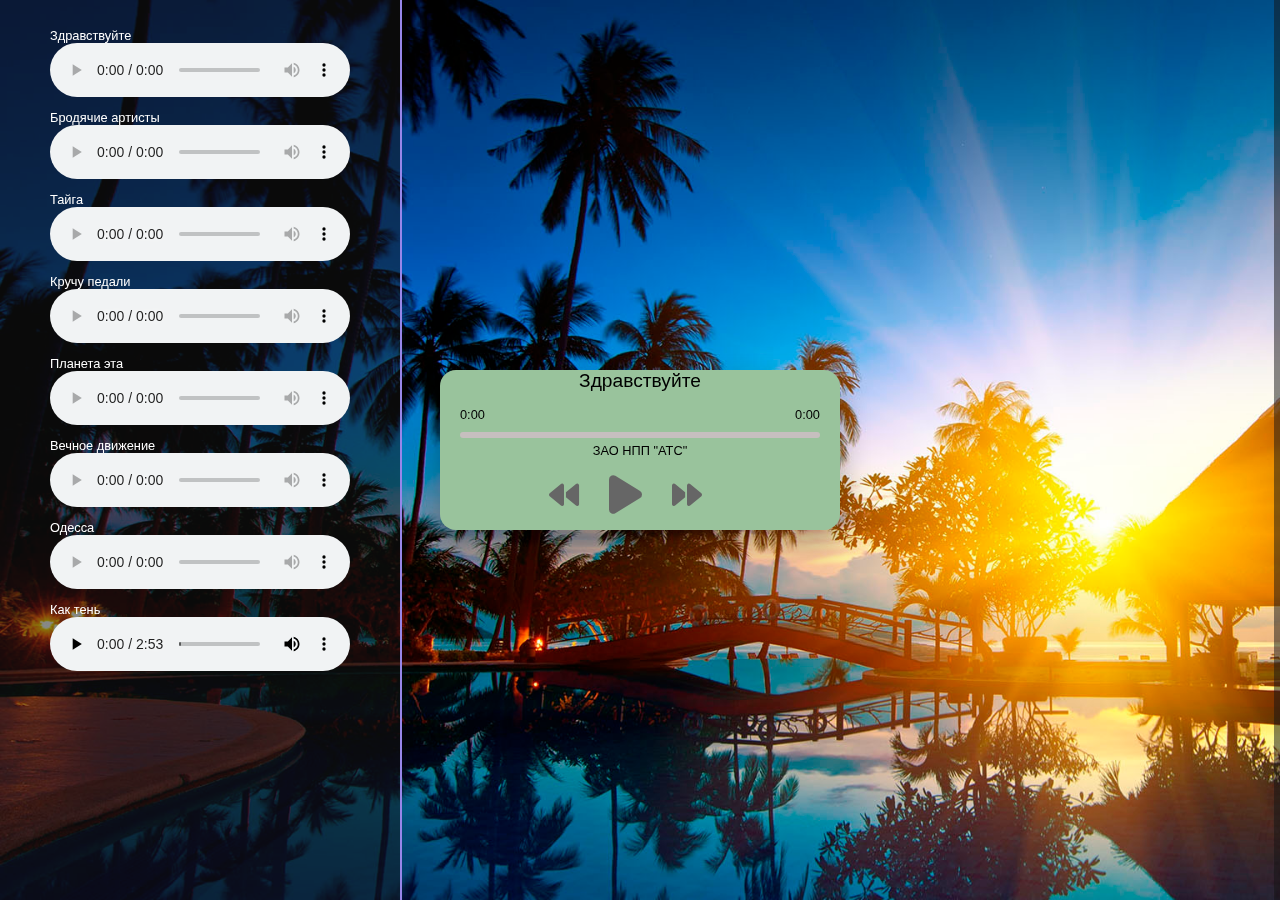
==== index.html @ 8a51f6d7 "music4 commit" ====
<!-- <?php
$counter = isset($_COOKIE['counter']) ? $_COOKIE['counter'] : 0;
$counter++;
setcookie("counter",$counter);

$rand = isset($_COOKIE['ktopolz']) ? $_COOKIE['ktopolz'] : mt_rand(); 
if (!isset($_COOKIE["ktopolz"])) setcookie("ktopolz", $rand);  
$rand = "us_" . $rand;  

$time = microtime(true);
$localIP = getHostByName(getHostName());     
$date = date ("d-m-Y H:i:s");    
$data1 = $date . " - " . $rand . " n " . $counter . " - " . $localIP . "\r\n";
$handler = fopen('vrema.txt', "a");
fwrite($handler, $data1);
fclose($handler);   

?> -->

<!DOCTYPE html>
<html lang="en">
  <head>
    <meta charset="UTF-8" />
    <meta name="viewport" content="width=device-width, initial-scale=1.0" />
    <!-- <link rel="stylesheet" href="particles.css">
    <link rel="stylesheet" href="all.min.css" /> -->
    <link rel="stylesheet" href="playmus.css" />
    <link rel="stylesheet" href="viezdmnu.css" />    
    <link rel="stylesheet" href="viezdmnur.css" />    
    <link rel="stylesheet" href="https://cdnjs.cloudflare.com/ajax/libs/font-awesome/6.6.0/css/all.min.css">
    <title>Аудиоплейер 4</title>
    <link rel="icon" type="Images/x-icon" href="atsicon.ico"/>
  </head>
  <body>

<div class="menu">
  <div class="list_menu">
    <ul>
<li><span id=mus401><p>Здравствуйте</p>    
    <audio controls>
        <source src="music/zdravstvuyte.mp3" type="audio/mpeg">Прослушаем музыку 1
    </audio>
</span></li>

<li><span id=mus402><p>Бродячие артисты</p>    
  <audio controls>
      <source src="music/artisti.mp3" type="audio/mpeg">Прослушаем музыку 1
  </audio>
</span></li>

<li><span id=mus412><p>Тайга</p>    
  <audio controls>
      <source src="music/tayga.mp3" type="audio/mpeg">Прослушаем музыку 1
  </audio>
</span></li>

<li><span id=mus406><p>Кручу педали</p>    
  <audio controls>
      <source src="music/krpedali.mp3" type="audio/mpeg">Прослушаем музыку 1
  </audio>
</span></li>

<li><span id=mus407><p>Планета эта</p>    
  <audio controls>
      <source src="music/planeta.mp3" type="audio/mpeg">Прослушаем музыку 1
  </audio>
</span></li>

<li><span id=mus408><p>Вечное движение</p>    
  <audio controls>
      <source src="music/dvizenie.mp3" type="audio/mpeg">Прослушаем музыку 1
  </audio>
</span></li>

<li><span id=mus410><p>Одесса</p>    
  <audio controls>
      <source src="music/sgorodom.mp3" type="audio/mpeg">Прослушаем музыку 1
  </audio>  
</span></li>

<li><span id=mus413><p>Как тень</p>
  <audio controls>
      <source src="music/kakten.mp3" type="audio/mpeg">Прослушаем музыку 1
  </audio>
</span></li>

</ul>
</div>
</div>

<div class="menur">
  <div class="list_menur">
    <ul>

<li><span id=mus411><p>Снимается кино</p>    
  <audio controls>
      <source src="music/snkino.mp3" type="audio/mpeg">Прослушаем музыку 1
    </audio>
</span></li>

<li><span id=mus409><p>Волшебники</p>    
  <audio controls>
      <source src="music/volshebniki.mp3" type="audio/mpeg">Прослушаем музыку 1
  </audio>
</span></li>
  
<li><span id=mus414><p>Малиновка</p>    
  <audio controls>
      <source src="music/malinovka.mp3" type="audio/mpeg">Прослушаем музыку 1
  </audio>
</span></li>

<li><span id=mus404><p>Под музыку Вивальди</p>    
  <audio controls>
      <source src="music/vivaldi.mp3" type="audio/mpeg">Прослушаем музыку 1
  </audio>
</span></li>

<li><span id=mus403><p>Весеннее танго</p>    
  <audio controls>
      <source src="music/vestango.mp3" type="audio/mpeg">Прослушаем музыку 1
  </audio>
</span></li>

<li><span id=mus405><p>На далёкой Амазонке</p>    
  <audio controls>
      <source src="music/amazonka.mp3" type="audio/mpeg">Прослушаем музыку 1
  </audio>
</span></li>

<li><span id=mus415><p>Грузинская песня</p>    
  <audio controls>
      <source src="music/gruzinp.mp3" type="audio/mpeg">Прослушаем музыку 1
  </audio>
</span></li>

<li><span id=mus416><p>Вечная весна</p>    
  <audio controls>
      <source src="music/vechvesna.mp3" type="audio/mpeg">Прослушаем музыку 1
  </audio>
</span></li>

</ul>
  </div>
     </div>

<div id="zaonpp">ЗАО НПП "АТС"</div>     

    <div class="container">
      <!--============Player Content -->
      <h2 id="music_title">Capital Letters</h2>
      <!--==============Player Progress & Timmer -->
      <div class="player_progress" id="player_progress">
        <div class="progress" id="progress">
          <div class="music_duration">
            <span id="current_time">0:00</span>
            <span id="duration">0:00</span>
          </div>
        </div>
      </div>
      <!--==============Player Controllers -->
      <div class="player_controls">
        <i class="fa-solid fa-backward" title="Предыдущий" id="prev"></i>
        <i class="fa-solid fa-play play-button" title="Запуск" id="play"></i>
        <i class="fa-solid fa-forward" title="Следующий" id="next"></i>
      </div>
    </div>

    <script defer src="playmus.js"></script>
  <!-- <div id="particles-js"></div>
	<script src="../particles.min.js"></script>
  <script src="../app.js"></script>    
  <script src="podskaz.js"></script> -->

</body>
</html>
---- playmus.css ----
* {  padding: 0;  margin: 0;
  box-sizing: border-box;
}
body { 
  background-image: url(fon.jpg);
  background-position: center;
  background-repeat: repeat;
  background-size: cover;
  min-height: 100vh;
  overflow: hidden;
  background-attachment: fixed;

  display: flex;
  align-items: center;
  justify-content: center;
  min-height: 100vh;
  font-family: "poppins", sans-serif;
  font-size: 0.8rem;
  overflow: hidden;
}
.background {
  position: fixed;
  width: 100%;
  height: 100%;
  z-index: -1;
}
.container { position: absolute;
  background-color: #99c39c;
  width: 400px;
  height: 160px;
  border-radius: 1rem;
  box-shadow: 0 15px 30px rgba(0, 0, 0, 0.3);
}
h2 {
  font-size: 1.2rem;
  text-align: center;
  font-weight: 500;
}
.player_progress {
  background-color: #c6bfbf;
  border-radius: 5px;
  height: 6px;
  width: 90%;
  margin: 40px 20px 35px;
  position: relative;
  cursor: pointer;
}
.progress {
  background-color: #212121;
  border-radius: 5px;
  height: 100%;
  width: 0%;
  transition: all 0.2s linear;
}
.music_duration {
  width: 100%;
  display: flex;
  justify-content: space-between;
  position: absolute;
  top: -25px;
}
.player_controls {
  display: flex;
  justify-content: center;
  align-items: center;
}
.fa-solid {
  font-size: 30px;
  color: #666;
  cursor: pointer;
  margin-right: 30px;
  user-select: none;
  transition: all 0.3s ease-in;
}
.fa-solid:hover {
  filter: brightness(40%);
}
.play-button {
  font-size: 44px;
}

#zaonpp{position: absolute; z-index: 3;}

p{color: #fff;}
---- viezdmnu.css ----
*{	margin: 0;	padding: 0;
	box-sizing: border-box;
	list-style: none;
	text-decoration: none;
}
/* .title h1{
	font-family: Arial, "Helvetica Neue", Helvetica, sans-serif;
	font-size: 40px;
	color: #fcfffc;
	margin-bottom: 30px;
} */
.list_menu a{
	font-family: Arial, "Helvetica Neue", Helvetica, sans-serif;
	font-size: 25px;
	color: #fcfffc;
	border-left: 2px solid #F5B7C7;
	transition: 0.2s ease;
	padding-left: 2px;
}
.list_menu a:hover{
	border-left: 2px solid #cde885;
	transition: 0.2s ease;
	padding-left: 3px;
}
.list_menu li{
	margin: 10px 0;
}
.list_menu{
	margin-bottom: 30px;
}
.menu{
	padding: 2vh 50px;
	background: rgba(20, 20, 20, 0.5);
	height: 100vh;
	border-right: 2px solid #9786e9;
	position: fixed;
	left: -395px;
	transition: 0.4s ease;
}
.menu:hover{
	left: 0;
	transition: 0.5s ease;
}

/* .footer_menu p{
	font-family: Arial, "Helvetica Neue", Helvetica, sans-serif;
	font-size: 15px;
	color: #fcfffc;
	opacity: 0.7;
} */
---- viezdmnur.css ----
*{	margin: 0; 	padding: 0;
	box-sizing: border-box;
	list-style: none;
	text-decoration: none;
}
/* .title h1{
	font-family: Arial, "Helvetica Neue", Helvetica, sans-serif;
	font-size: 40px;
	color: #fcfffc;
	margin-bottom: 30px;
} */
.list_menur a{
	font-family: Arial, "Helvetica Neue", Helvetica, sans-serif;
	font-size: 25px;
	color: #fcfffc;
	border-right: 2px solid #da508e;
	transition: 0.2s ease;
	padding-right: 2px;
}
.list_menur a:hover{
	border-right: 2px solid #cde885;
	transition: 0.2s ease;
	padding-right: 10px;
}
.list_menur li{
	margin: 10px 0;
}
.list_menur{
	margin-bottom: 30px;
}
.menur{
	padding: 2vh 50px;
	background: rgba(20, 20, 20, 0.5);
	height: 100vh;
	border-right: 2px solid #5b73db;
	position: fixed;
	right: -396px;
	transition: 0.4s ease;
}
.menur:hover{
	right: 0;
	transition: 0.5s ease;
}
/* .footer_menur p{
	font-family: Arial, "Helvetica Neue", Helvetica, sans-serif;
	font-size: 15px;
	color: #fcfffc;
	opacity: 0.7;
} */
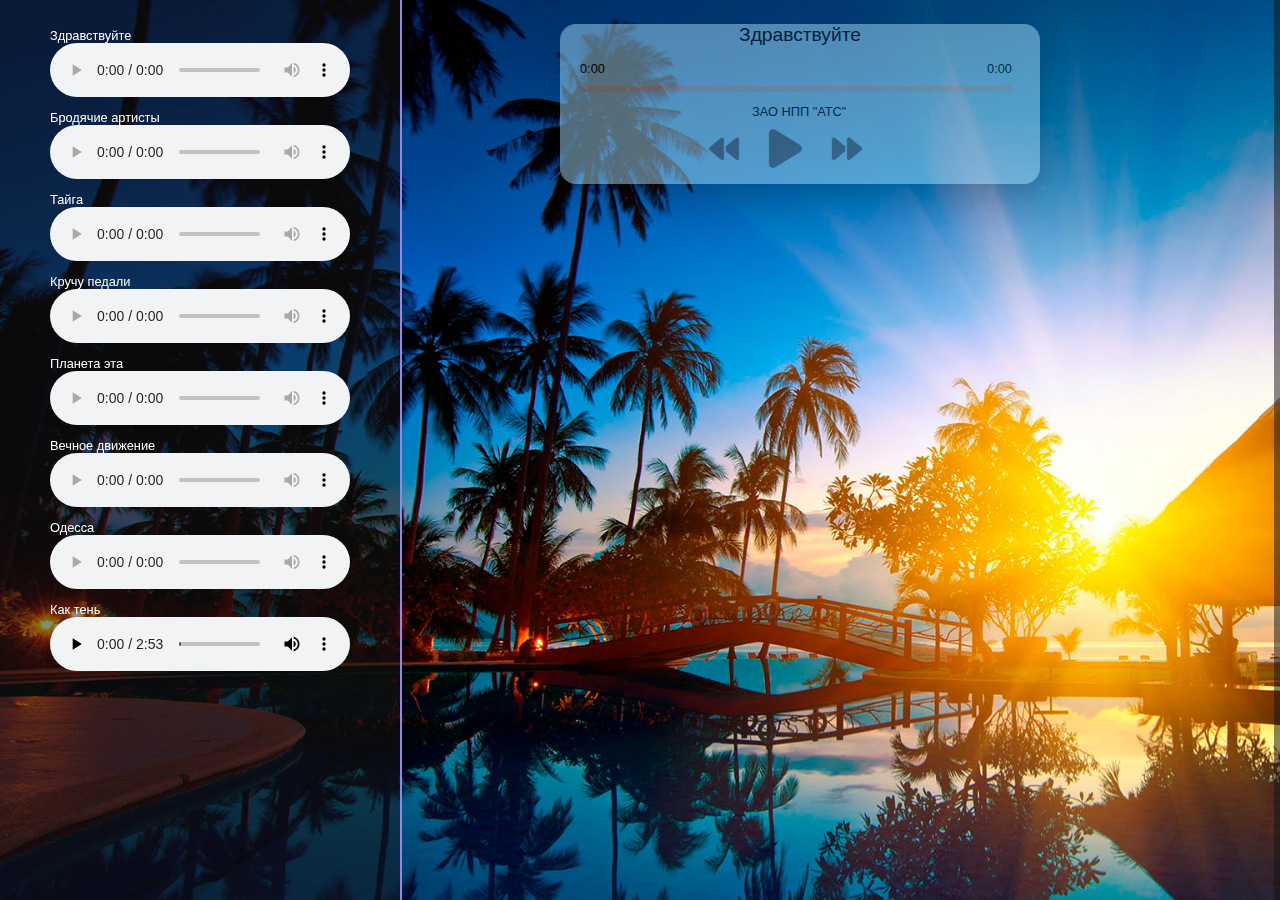
==== commit e0d59488: "second commit" ====
--- a/index.html
+++ b/index.html
@@ -144,17 +144,17 @@
   </div>
      </div>
 
-<div id="zaonpp">ЗАО НПП "АТС"</div>     
-
-    <div class="container">
-      <!--============Player Content -->
-      <h2 id="music_title">Capital Letters</h2>
-      <!--==============Player Progress & Timmer -->
-      <div class="player_progress" id="player_progress">
-        <div class="progress" id="progress">
-          <div class="music_duration">
-            <span id="current_time">0:00</span>
-            <span id="duration">0:00</span>
+     
+     <div class="container">
+       <div id="zaonpp">ЗАО НПП "АТС"</div>     
+       <!--============Player Content -->
+       <h2 id="music_title">Capital Letters</h2>
+       <!--==============Player Progress & Timmer -->
+       <div class="player_progress" id="player_progress">
+         <div class="progress" id="progress">
+           <div class="music_duration">
+             <span id="current_time">0:00</span>
+             <span id="duration">0:00</span>
           </div>
         </div>
       </div>
--- a/playmus.css
+++ b/playmus.css
@@ -11,8 +11,8 @@
   background-attachment: fixed;
 
   display: flex;
-  align-items: center;
-  justify-content: center;
+  /* align-items: center;
+  justify-content: center; */
   min-height: 100vh;
   font-family: "poppins", sans-serif;
   font-size: 0.8rem;
@@ -24,9 +24,11 @@
   height: 100%;
   z-index: -1;
 }
-.container { position: absolute;
-  background-color: #99c39c;
-  width: 400px;
+.container { position: absolute; opacity: .5;
+  background-color: #a2d7f2;
+  margin-left: 35rem;
+  margin-top: 1.5rem;
+  width: 480px;
   height: 160px;
   border-radius: 1rem;
   box-shadow: 0 15px 30px rgba(0, 0, 0, 0.3);
@@ -79,6 +81,7 @@
   font-size: 44px;
 }
 
-#zaonpp{position: absolute; z-index: 3;}
-
-p{color: #fff;}+#zaonpp{position: absolute; z-index: 3;
+margin-left: 12rem; margin-top: 5rem;
+}
+p{color: #fff;}
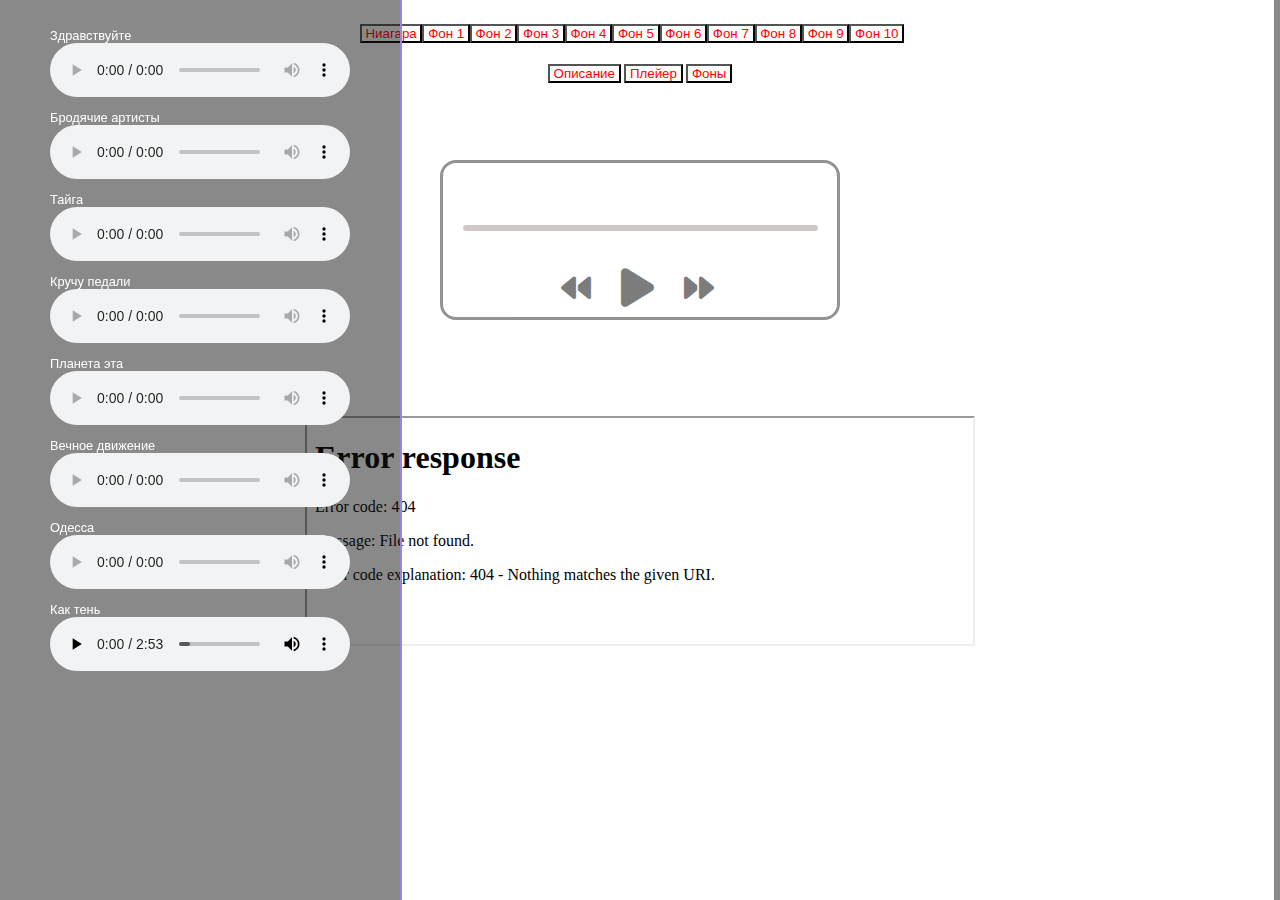
==== commit 9e337a92: "mussec commit" ====
--- a/index.html
+++ b/index.html
@@ -1,38 +1,45 @@
-<!-- <?php
-$counter = isset($_COOKIE['counter']) ? $_COOKIE['counter'] : 0;
-$counter++;
-setcookie("counter",$counter);
-
-$rand = isset($_COOKIE['ktopolz']) ? $_COOKIE['ktopolz'] : mt_rand(); 
-if (!isset($_COOKIE["ktopolz"])) setcookie("ktopolz", $rand);  
-$rand = "us_" . $rand;  
-
-$time = microtime(true);
-$localIP = getHostByName(getHostName());     
-$date = date ("d-m-Y H:i:s");    
-$data1 = $date . " - " . $rand . " n " . $counter . " - " . $localIP . "\r\n";
-$handler = fopen('vrema.txt', "a");
-fwrite($handler, $data1);
-fclose($handler);   
-
-?> -->
-
 <!DOCTYPE html>
 <html lang="en">
   <head>
     <meta charset="UTF-8" />
     <meta name="viewport" content="width=device-width, initial-scale=1.0" />
-    <!-- <link rel="stylesheet" href="particles.css">
-    <link rel="stylesheet" href="all.min.css" /> -->
-    <link rel="stylesheet" href="playmus.css" />
-    <link rel="stylesheet" href="viezdmnu.css" />    
-    <link rel="stylesheet" href="viezdmnur.css" />    
+    <!-- <link href="https://cdn.jsdelivr.net/npm/bootstrap@5.3.2/dist/css/bootstrap.min.css" rel="stylesheet"
+      integrity="sha384-T3c6CoIi6uLrA9TneNEoa7RxnatzjcDSCmG1MXxSR1GAsXEV/Dwwykc2MPK8M2HN" crossorigin="anonymous" /> -->
+      <link rel="stylesheet" href="playmus.css" />
+      <link rel="stylesheet" href="viezdmnu.css" />    
+      <link rel="stylesheet" href="viezdmnur.css" />    
     <link rel="stylesheet" href="https://cdnjs.cloudflare.com/ajax/libs/font-awesome/6.6.0/css/all.min.css">
+    <!-- <link rel="stylesheet" href="all.min.css"> -->
     <title>Аудиоплейер 4</title>
     <link rel="icon" type="Images/x-icon" href="atsicon.ico"/>
   </head>
   <body>
 
+<div class="butnfon" id="butnfon">
+  <button class="btn btn-primary" id="butn0">&nbspНиагара&nbsp</button>
+  <button class="btn btn-primary" id="butn1">&nbspФон&nbsp1&nbsp</button>
+  <button class="btn btn-primary" id="butn2">&nbspФон&nbsp2&nbsp</button>
+  <button class="btn btn-primary" id="butn3">&nbspФон&nbsp3&nbsp</button>
+  <button class="btn btn-primary" id="butn4">&nbspФон&nbsp4&nbsp</button>
+  <button class="btn btn-primary" id="butn5">&nbspФон&nbsp5&nbsp</button>
+  <button class="btn btn-primary" id="butn6">&nbspФон&nbsp6&nbsp</button>
+  <button class="btn btn-primary" id="butn7">&nbspФон&nbsp7&nbsp</button>
+  <button class="btn btn-primary" id="butn8">&nbspФон&nbsp8&nbsp</button>
+  <button class="btn btn-primary" id="butn9">&nbspФон&nbsp9&nbsp</button>
+  <button class="btn btn-primary" id="butn10">&nbspФон&nbsp10&nbsp</button>
+</div>
+
+<div class="victor" id="victor">
+  <iframe width="670" height="230" frameborder="1"src="niagara.html"
+  title="Читаем" frameborder="0" allowfullscreen></iframe>
+</div>  
+
+<div class="victor1">
+  <button onclick="show_hide()">&nbspОписание&nbsp</button>
+  <button onclick="show_hide2()">&nbspПлейер&nbsp</button>
+  <button onclick="show_hide3()">&nbspФоны&nbsp</button>
+</div>
+ 
 <div class="menu">
   <div class="list_menu">
     <ul>
@@ -141,20 +148,19 @@
 </span></li>
 
 </ul>
-  </div>
-     </div>
+</div>
+</div>
 
-     
-     <div class="container">
-       <div id="zaonpp">ЗАО НПП "АТС"</div>     
-       <!--============Player Content -->
-       <h2 id="music_title">Capital Letters</h2>
-       <!--==============Player Progress & Timmer -->
-       <div class="player_progress" id="player_progress">
-         <div class="progress" id="progress">
-           <div class="music_duration">
-             <span id="current_time">0:00</span>
-             <span id="duration">0:00</span>
+     <div class="container" id="container">
+      <div id="zaonpp">ЗАО НПП "АТС"</div>     
+      <!--============Player Content -->
+      <h2 id="music_title">Capital Letters</h2>
+      <!--==============Player Progress & Timmer -->
+      <div class="player_progress" id="player_progress">
+        <div class="progress" id="progress">
+          <div class="music_duration">
+            <span id="current_time">0:00</span>
+            <span id="duration">0:00</span>
           </div>
         </div>
       </div>
@@ -166,12 +172,18 @@
       </div>
     </div>
 
-    <script defer src="playmus.js"></script>
-  <!-- <div id="particles-js"></div>
-	<script src="../particles.min.js"></script>
-  <script src="../app.js"></script>    
-  <script src="podskaz.js"></script> -->
-
+  <script defer src="playmus.js"></script>
+  <script src="backgr.js"></script>  
+  <script src="vklvikl.js"></script>  
+  <script src="vklvikl2.js"></script>  
+  <script src="vklvikl3.js"></script>  
+  
+  <!-- <script
+        src="https://cdn.jsdelivr.net/npm/bootstrap@5.3.2/dist/js/bootstrap.bundle.min.js"
+        integrity="sha384-C6RzsynM9kWDrMNeT87bh95OGNyZPhcTNXj1NW7RuBCsyN/o0jlpcV8Qyq46cDfL"
+        crossorigin="anonymous">
+  </script> -->
+  
 </body>
 </html>
 
--- a/playmus.css
+++ b/playmus.css
@@ -1,18 +1,41 @@
-* {  padding: 0;  margin: 0;
-  box-sizing: border-box;
+* {  padding: 0;  margin: 0;  box-sizing: border-box;
 }
-body { 
-  background-image: url(fon.jpg);
-  background-position: center;
-  background-repeat: repeat;
-  background-size: cover;
+.butnfon{ display: flex; 
+  padding-left: 3rem; padding-top: 1.5rem;
+  font-size: medium; color: red; margin-left: -4rem;
+  justify-content: space-between;
+  align-items: flex-start;  /* align-items: start !important; */
+} 
+/* #butn0{ color: red; } */
+.victor{ 
+  display: block;
+  margin-top: 26rem;  /* opacity: 0.95; */
+  align-items: center;
+  position: absolute;
+}
+.victor1{ 
+  display: block;
+  margin-top: 4rem;   /* opacity: 0.95; */
+  align-items: center;
+  position: absolute;
+}
+button { background-color: transparent;
+    background-repeat: no-repeat;
+    border: 1; color: red;
+    cursor: pointer;
+    overflow: hidden;
+    outline: none;
+}
+button:hover{color: white;}
+body {  background-image: url(back/niagara.jpg);
+  /* background: radial-gradient(rgb(55, 255, 0), blue); */
   min-height: 100vh;
   overflow: hidden;
+	background-size: cover;
   background-attachment: fixed;
-
-  display: flex;
-  /* align-items: center;
-  justify-content: center; */
+  background-position: center;
+  display: flex;  /* align-items: center; */
+  justify-content: center;
   min-height: 100vh;
   font-family: "poppins", sans-serif;
   font-size: 0.8rem;
@@ -24,14 +47,18 @@
   height: 100%;
   z-index: -1;
 }
-.container { position: absolute; opacity: .5;
-  background-color: #a2d7f2;
-  margin-left: 35rem;
-  margin-top: 1.5rem;
-  width: 480px;
+.container {  
+  display: block;
+  margin-top: 10rem; color: white;
+  opacity: 0.85;
+  align-items: center;
+  position: absolute;
+  /* background-color: #99c39c; */
+  width: 400px;
   height: 160px;
+  border: 3px solid gray;
   border-radius: 1rem;
-  box-shadow: 0 15px 30px rgba(0, 0, 0, 0.3);
+  /* box-shadow: 0 15px 30px rgba(0, 0, 0, 0.3); */
 }
 h2 {
   font-size: 1.2rem;
@@ -61,7 +88,7 @@
   position: absolute;
   top: -25px;
 }
-.player_controls {
+.player_controls { padding-left: 1.5rem;
   display: flex;
   justify-content: center;
   align-items: center;
@@ -82,6 +109,6 @@
 }
 
 #zaonpp{position: absolute; z-index: 3;
-margin-left: 12rem; margin-top: 5rem;
+padding-left: 9.5rem; padding-top: 5rem;
 }
 p{color: #fff;}
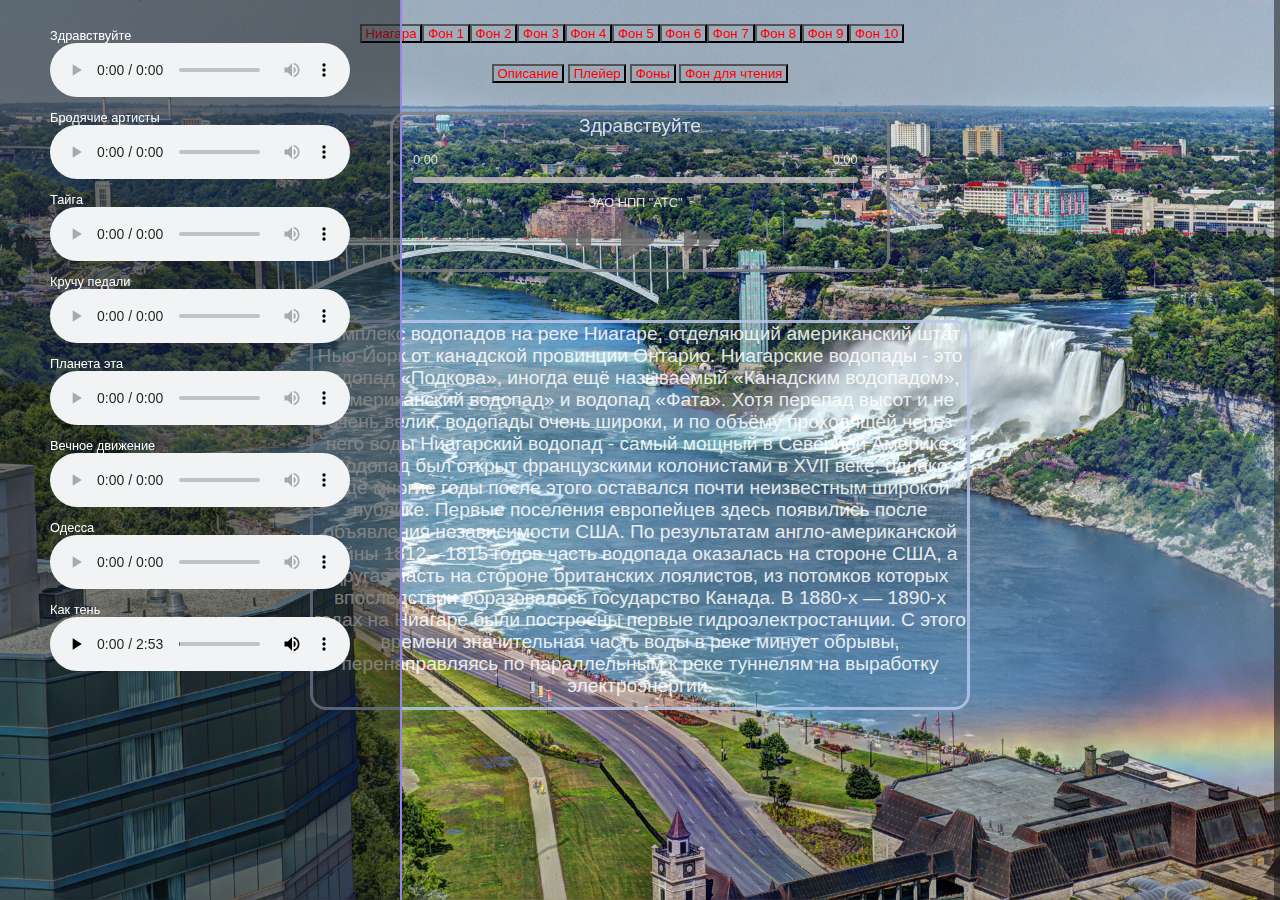
==== commit 07372693: "secmus4 commit" ====
--- a/index.html
+++ b/index.html
@@ -10,7 +10,7 @@
       <link rel="stylesheet" href="viezdmnur.css" />    
     <link rel="stylesheet" href="https://cdnjs.cloudflare.com/ajax/libs/font-awesome/6.6.0/css/all.min.css">
     <!-- <link rel="stylesheet" href="all.min.css"> -->
-    <title>Аудиоплейер 4</title>
+    <title>Плейер 4 Ниагара</title>
     <link rel="icon" type="Images/x-icon" href="atsicon.ico"/>
   </head>
   <body>
@@ -29,15 +29,35 @@
   <button class="btn btn-primary" id="butn10">&nbspФон&nbsp10&nbsp</button>
 </div>
 
-<div class="victor" id="victor">
+<!-- <div class="victor" id="victor">
   <iframe width="670" height="230" frameborder="1"src="niagara.html"
   title="Читаем" frameborder="0" allowfullscreen></iframe>
-</div>  
+</div>   -->
+
+<div class="containerop" id="containerop">
+  <p>
+    Комплекс водопадов на реке Ниагаре, отделяющий американский штат Нью-Йорк от 
+канадской провинции Онтарио. Ниагарские водопады - это водопад «Подкова», 
+иногда ещё называемый «Канадским водопадом», «Американский водопад» и водопад «Фата». 
+Хотя перепад высот и не очень велик, водопады очень широки, и по объёму 
+проходящей через него воды Ниагарский водопад - самый мощный в Северной Америке.
+Водопад был открыт французскими колонистами в XVII веке, однако ещё многие годы после 
+этого оставался почти неизвестным широкой публике. Первые поселения европейцев здесь 
+появились после объявления независимости США.
+По результатам англо-американской войны 1812—1815 годов часть водопада оказалась на 
+стороне США, а другая часть на стороне британских лоялистов, из потомков которых 
+впоследствии образовалось государство Канада.
+В 1880-х — 1890-х годах на Ниагаре были построены первые гидроэлектростанции. 
+С этого времени значительная часть воды в реке минует обрывы, 
+перенаправляясь по параллельным к реке туннелям на выработку электроэнергии.
+</p>
+</div>
 
 <div class="victor1">
   <button onclick="show_hide()">&nbspОписание&nbsp</button>
   <button onclick="show_hide2()">&nbspПлейер&nbsp</button>
   <button onclick="show_hide3()">&nbspФоны&nbsp</button>
+  <button id="makefon">&nbspФон для чтения&nbsp</button>
 </div>
  
 <div class="menu">
@@ -177,7 +197,8 @@
   <script src="vklvikl.js"></script>  
   <script src="vklvikl2.js"></script>  
   <script src="vklvikl3.js"></script>  
-  
+  <script src="vklvikl4.js"></script>  
+
   <!-- <script
         src="https://cdn.jsdelivr.net/npm/bootstrap@5.3.2/dist/js/bootstrap.bundle.min.js"
         integrity="sha384-C6RzsynM9kWDrMNeT87bh95OGNyZPhcTNXj1NW7RuBCsyN/o0jlpcV8Qyq46cDfL"
--- a/playmus.css
+++ b/playmus.css
@@ -7,12 +7,12 @@
   align-items: flex-start;  /* align-items: start !important; */
 } 
 /* #butn0{ color: red; } */
-.victor{ 
+/* .victor{ 
   display: block;
-  margin-top: 26rem;  /* opacity: 0.95; */
+  margin-top: 26rem;  
   align-items: center;
   position: absolute;
-}
+} */
 .victor1{ 
   display: block;
   margin-top: 4rem;   /* opacity: 0.95; */
@@ -49,16 +49,29 @@
 }
 .container {  
   display: block;
-  margin-top: 10rem; color: white;
-  opacity: 0.85;
+  margin-top: 7rem; color: white;
+  opacity: 0.8;
   align-items: center;
   position: absolute;
   /* background-color: #99c39c; */
-  width: 400px;
+  width: 500px;
   height: 160px;
   border: 3px solid gray;
   border-radius: 1rem;
   /* box-shadow: 0 15px 30px rgba(0, 0, 0, 0.3); */
+}
+.containerop {  
+  display: block;
+  margin-top: 20rem; color: white;
+  font-size: 1.2rem;
+  opacity: 0.85; text-align: center;
+  align-items: center;
+  position: absolute;
+  /* background-color: #99c39c; */
+  width: 660px;
+  height: 390px;
+  border: 3px solid rgb(186, 198, 236);
+  border-radius: 1rem;
 }
 h2 {
   font-size: 1.2rem;
@@ -109,6 +122,6 @@
 }
 
 #zaonpp{position: absolute; z-index: 3;
-padding-left: 9.5rem; padding-top: 5rem;
+padding-left: 12.2rem; padding-top: 5rem;
 }
 p{color: #fff;}
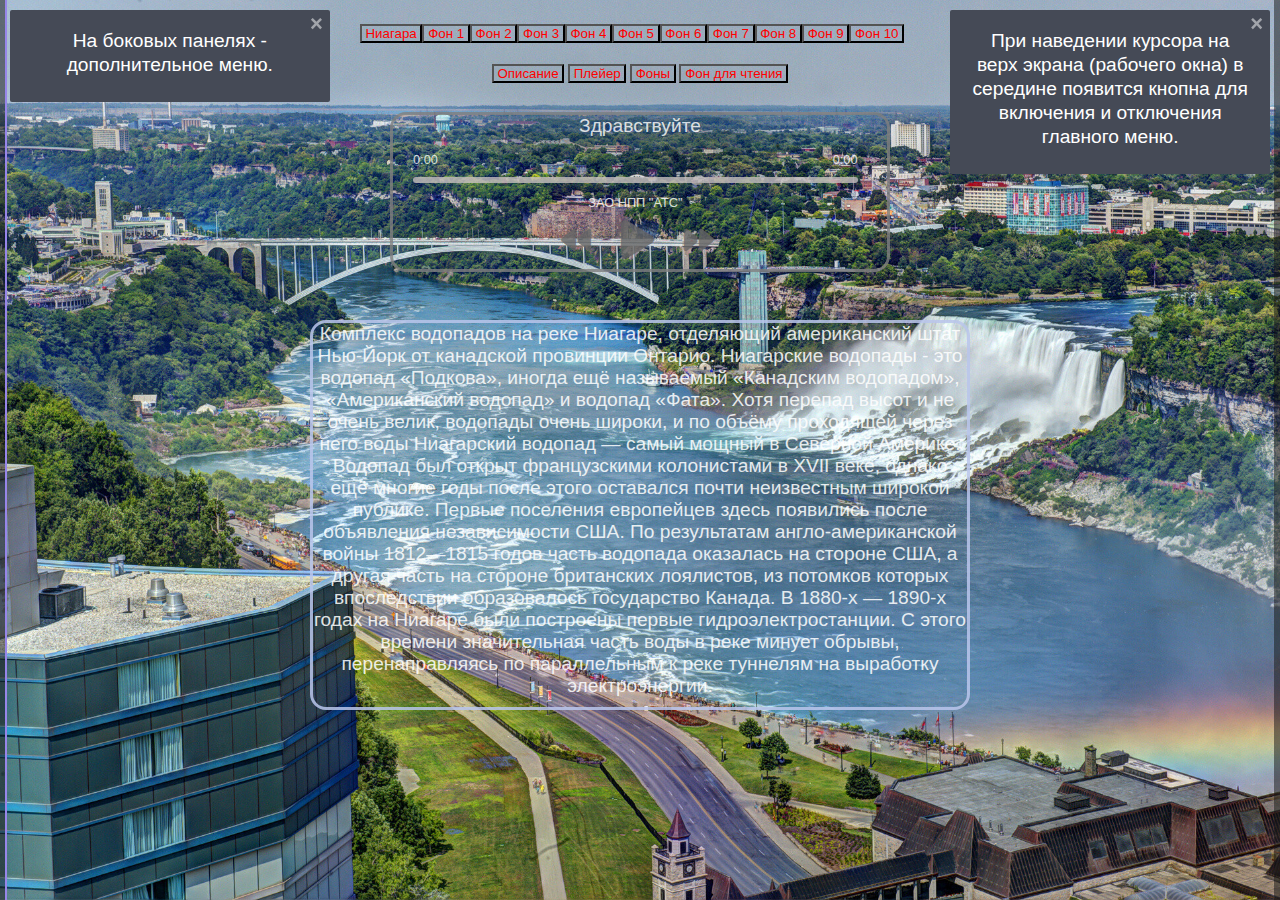
==== commit ff7ec1b3: "sec5mus4 commit" ====
--- a/index.html
+++ b/index.html
@@ -1,17 +1,18 @@
 <!DOCTYPE html>
 <html lang="en">
   <head>
-    <meta charset="UTF-8" />
-    <meta name="viewport" content="width=device-width, initial-scale=1.0" />
-    <!-- <link href="https://cdn.jsdelivr.net/npm/bootstrap@5.3.2/dist/css/bootstrap.min.css" rel="stylesheet"
-      integrity="sha384-T3c6CoIi6uLrA9TneNEoa7RxnatzjcDSCmG1MXxSR1GAsXEV/Dwwykc2MPK8M2HN" crossorigin="anonymous" /> -->
-      <link rel="stylesheet" href="playmus.css" />
-      <link rel="stylesheet" href="viezdmnu.css" />    
-      <link rel="stylesheet" href="viezdmnur.css" />    
-    <link rel="stylesheet" href="https://cdnjs.cloudflare.com/ajax/libs/font-awesome/6.6.0/css/all.min.css">
-    <!-- <link rel="stylesheet" href="all.min.css"> -->
-    <title>Плейер 4 Ниагара</title>
-    <link rel="icon" type="Images/x-icon" href="atsicon.ico"/>
+<meta charset="UTF-8" />
+<meta name="viewport" content="width=device-width, initial-scale=1.0" />
+<!-- <link href="https://cdn.jsdelivr.net/npm/bootstrap@5.3.2/dist/css/bootstrap.min.css" rel="stylesheet"
+  integrity="sha384-T3c6CoIi6uLrA9TneNEoa7RxnatzjcDSCmG1MXxSR1GAsXEV/Dwwykc2MPK8M2HN" crossorigin="anonymous" /> -->
+  <link rel="stylesheet" href="spop.min.css" />
+  <link rel="stylesheet" href="playmus.css" />
+  <link rel="stylesheet" href="viezdmnu.css" />
+  <link rel="stylesheet" href="viezdmnur.css" />
+<link rel="stylesheet" href="https://cdnjs.cloudflare.com/ajax/libs/font-awesome/6.6.0/css/all.min.css">
+<!-- <link rel="stylesheet" href="all.min.css"> -->
+<title>Плейер 4 Ниагара</title>
+<link rel="icon" type="Images/x-icon" href="atsicon.ico"/>
   </head>
   <body>
 
@@ -36,11 +37,11 @@
 
 <div class="containerop" id="containerop">
   <p>
-    Комплекс водопадов на реке Ниагаре, отделяющий американский штат Нью-Йорк от 
+Комплекс водопадов на реке Ниагаре, отделяющий американский штат Нью-Йорк от 
 канадской провинции Онтарио. Ниагарские водопады - это водопад «Подкова», 
 иногда ещё называемый «Канадским водопадом», «Американский водопад» и водопад «Фата». 
 Хотя перепад высот и не очень велик, водопады очень широки, и по объёму 
-проходящей через него воды Ниагарский водопад - самый мощный в Северной Америке.
+проходящей через него воды Ниагарский водопад — самый мощный в Северной Америке.
 Водопад был открыт французскими колонистами в XVII веке, однако ещё многие годы после 
 этого оставался почти неизвестным широкой публике. Первые поселения европейцев здесь 
 появились после объявления независимости США.
@@ -53,7 +54,9 @@
 </p>
 </div>
 
-<div class="victor1">
+<button id="otklvse" onclick="show_hide5()">&nbspВключить/Отключить меню&nbsp</button>
+
+<div class="victor1" id="victor1">
   <button onclick="show_hide()">&nbspОписание&nbsp</button>
   <button onclick="show_hide2()">&nbspПлейер&nbsp</button>
   <button onclick="show_hide3()">&nbspФоны&nbsp</button>
@@ -62,52 +65,52 @@
  
 <div class="menu">
   <div class="list_menu">
-    <ul>
-<li><span id=mus401><p>Здравствуйте</p>    
-    <audio controls>
-        <source src="music/zdravstvuyte.mp3" type="audio/mpeg">Прослушаем музыку 1
-    </audio>
-</span></li>
-
-<li><span id=mus402><p>Бродячие артисты</p>    
-  <audio controls>
-      <source src="music/artisti.mp3" type="audio/mpeg">Прослушаем музыку 1
-  </audio>
-</span></li>
-
-<li><span id=mus412><p>Тайга</p>    
-  <audio controls>
-      <source src="music/tayga.mp3" type="audio/mpeg">Прослушаем музыку 1
-  </audio>
-</span></li>
-
-<li><span id=mus406><p>Кручу педали</p>    
-  <audio controls>
-      <source src="music/krpedali.mp3" type="audio/mpeg">Прослушаем музыку 1
-  </audio>
-</span></li>
-
-<li><span id=mus407><p>Планета эта</p>    
-  <audio controls>
-      <source src="music/planeta.mp3" type="audio/mpeg">Прослушаем музыку 1
-  </audio>
-</span></li>
-
-<li><span id=mus408><p>Вечное движение</p>    
-  <audio controls>
-      <source src="music/dvizenie.mp3" type="audio/mpeg">Прослушаем музыку 1
-  </audio>
-</span></li>
-
-<li><span id=mus410><p>Одесса</p>    
-  <audio controls>
-      <source src="music/sgorodom.mp3" type="audio/mpeg">Прослушаем музыку 1
+<ul>
+<li><span id=mus401><p>Здравствуйте</p>
+<audio controls>
+<source src="music/zdravstvuyte.mp3" type="audio/mpeg">Прослушаем музыку 1
+</audio>
+</span></li>
+
+<li><span id=mus402><p>Бродячие артисты</p>
+  <audio controls>
+  <source src="music/artisti.mp3" type="audio/mpeg">Прослушаем музыку 1
+  </audio>
+</span></li>
+
+<li><span id=mus412><p>Тайга</p>
+  <audio controls>
+  <source src="music/tayga.mp3" type="audio/mpeg">Прослушаем музыку 1
+  </audio>
+</span></li>
+
+<li><span id=mus406><p>Кручу педали</p>
+  <audio controls>
+  <source src="music/krpedali.mp3" type="audio/mpeg">Прослушаем музыку 1
+  </audio>
+</span></li>
+
+<li><span id=mus407><p>Планета эта</p>
+  <audio controls>
+  <source src="music/planeta.mp3" type="audio/mpeg">Прослушаем музыку 1
+  </audio>
+</span></li>
+
+<li><span id=mus408><p>Вечное движение</p>
+  <audio controls>
+  <source src="music/dvizenie.mp3" type="audio/mpeg">Прослушаем музыку 1
+  </audio>
+</span></li>
+
+<li><span id=mus410><p>Одесса</p>
+  <audio controls>
+  <source src="music/sgorodom.mp3" type="audio/mpeg">Прослушаем музыку 1
   </audio>  
 </span></li>
 
 <li><span id=mus413><p>Как тень</p>
   <audio controls>
-      <source src="music/kakten.mp3" type="audio/mpeg">Прослушаем музыку 1
+  <source src="music/kakten.mp3" type="audio/mpeg">Прослушаем музыку 1
   </audio>
 </span></li>
 
@@ -117,53 +120,53 @@
 
 <div class="menur">
   <div class="list_menur">
-    <ul>
-
-<li><span id=mus411><p>Снимается кино</p>    
-  <audio controls>
-      <source src="music/snkino.mp3" type="audio/mpeg">Прослушаем музыку 1
-    </audio>
-</span></li>
-
-<li><span id=mus409><p>Волшебники</p>    
-  <audio controls>
-      <source src="music/volshebniki.mp3" type="audio/mpeg">Прослушаем музыку 1
+<ul>
+
+<li><span id=mus411><p>Снимается кино</p>
+  <audio controls>
+  <source src="music/snkino.mp3" type="audio/mpeg">Прослушаем музыку 1
+</audio>
+</span></li>
+
+<li><span id=mus409><p>Волшебники</p>
+  <audio controls>
+  <source src="music/volshebniki.mp3" type="audio/mpeg">Прослушаем музыку 1
   </audio>
 </span></li>
   
-<li><span id=mus414><p>Малиновка</p>    
-  <audio controls>
-      <source src="music/malinovka.mp3" type="audio/mpeg">Прослушаем музыку 1
-  </audio>
-</span></li>
-
-<li><span id=mus404><p>Под музыку Вивальди</p>    
-  <audio controls>
-      <source src="music/vivaldi.mp3" type="audio/mpeg">Прослушаем музыку 1
-  </audio>
-</span></li>
-
-<li><span id=mus403><p>Весеннее танго</p>    
-  <audio controls>
-      <source src="music/vestango.mp3" type="audio/mpeg">Прослушаем музыку 1
-  </audio>
-</span></li>
-
-<li><span id=mus405><p>На далёкой Амазонке</p>    
-  <audio controls>
-      <source src="music/amazonka.mp3" type="audio/mpeg">Прослушаем музыку 1
-  </audio>
-</span></li>
-
-<li><span id=mus415><p>Грузинская песня</p>    
-  <audio controls>
-      <source src="music/gruzinp.mp3" type="audio/mpeg">Прослушаем музыку 1
-  </audio>
-</span></li>
-
-<li><span id=mus416><p>Вечная весна</p>    
-  <audio controls>
-      <source src="music/vechvesna.mp3" type="audio/mpeg">Прослушаем музыку 1
+<li><span id=mus414><p>Малиновка</p>
+  <audio controls>
+  <source src="music/malinovka.mp3" type="audio/mpeg">Прослушаем музыку 1
+  </audio>
+</span></li>
+
+<li><span id=mus404><p>Под музыку Вивальди</p>
+  <audio controls>
+  <source src="music/vivaldi.mp3" type="audio/mpeg">Прослушаем музыку 1
+  </audio>
+</span></li>
+
+<li><span id=mus403><p>Весеннее танго</p>
+  <audio controls>
+  <source src="music/vestango.mp3" type="audio/mpeg">Прослушаем музыку 1
+  </audio>
+</span></li>
+
+<li><span id=mus405><p>На далёкой Амазонке</p>
+  <audio controls>
+  <source src="music/amazonka.mp3" type="audio/mpeg">Прослушаем музыку 1
+  </audio>
+</span></li>
+
+<li><span id=mus415><p>Грузинская песня</p>
+  <audio controls>
+  <source src="music/gruzinp.mp3" type="audio/mpeg">Прослушаем музыку 1
+  </audio>
+</span></li>
+
+<li><span id=mus416><p>Вечная весна</p>
+  <audio controls>
+  <source src="music/vechvesna.mp3" type="audio/mpeg">Прослушаем музыку 1
   </audio>
 </span></li>
 
@@ -171,26 +174,26 @@
 </div>
 </div>
 
-     <div class="container" id="container">
-      <div id="zaonpp">ЗАО НПП "АТС"</div>     
-      <!--============Player Content -->
-      <h2 id="music_title">Capital Letters</h2>
-      <!--==============Player Progress & Timmer -->
-      <div class="player_progress" id="player_progress">
-        <div class="progress" id="progress">
-          <div class="music_duration">
-            <span id="current_time">0:00</span>
-            <span id="duration">0:00</span>
-          </div>
-        </div>
-      </div>
-      <!--==============Player Controllers -->
-      <div class="player_controls">
-        <i class="fa-solid fa-backward" title="Предыдущий" id="prev"></i>
-        <i class="fa-solid fa-play play-button" title="Запуск" id="play"></i>
-        <i class="fa-solid fa-forward" title="Следующий" id="next"></i>
-      </div>
-    </div>
+ <div class="container" id="container">
+  <div id="zaonpp">ЗАО НПП "АТС"</div> 
+  <!--============Player Content -->
+  <h2 id="music_title">Capital Letters</h2>
+  <!--==============Player Progress & Timmer -->
+  <div class="player_progress" id="player_progress">
+<div class="progress" id="progress">
+  <div class="music_duration">
+<span id="current_time">0:00</span>
+<span id="duration">0:00</span>
+  </div>
+</div>
+  </div>
+  <!--==============Player Controllers -->
+  <div class="player_controls">
+<i class="fa-solid fa-backward" title="Предыдущий" id="prev"></i>
+<i class="fa-solid fa-play play-button" title="Запуск" id="play"></i>
+<i class="fa-solid fa-forward" title="Следующий" id="next"></i>
+  </div>
+</div>
 
   <script defer src="playmus.js"></script>
   <script src="backgr.js"></script>  
@@ -198,11 +201,39 @@
   <script src="vklvikl2.js"></script>  
   <script src="vklvikl3.js"></script>  
   <script src="vklvikl4.js"></script>  
+  <script src="vklvikl5.js"></script>  
+
+<script src="spop.min.js"></script>  
+
+<script>
+spop.defaults = {
+  template  : null, // string required. Without it nothing happens!
+  style : 'info',// success, warning or error
+  autoclose : 11000,// miliseconds
+  position  : 'top-right',// top-left top-center bottom-left bottom-center bottom-right
+  icon  : false,// or false
+  group : false,// string, add a id reference
+  onOpen: function() { },
+  onClose   : function() { }
+};
+spop('<h2 class="spop-title">При наведении курсора на верх экрана (рабочего окна) в середине появится кнопна для включения и отключения главного меню.</h2>');
+// spop('<h2 class="spop-title">При наведении курсора на левый верхний угол экрана появится кнопна для включения и отключения главного меню.</h2><p class="vnizuspan">Это окно само не закроется</p>');
+</script>
+
+<script>
+spop.defaults = {
+style : 'info',// success, warning or error
+autoclose : 5000,// miliseconds
+position  : 'top-left',// top-left top-center bottom-left bottom-center bottom-right
+icon  : false,// or false
+};
+spop('<h2 class="spop-title">На боковых панелях - дополнительное меню.</h2>');
+</script>
 
   <!-- <script
-        src="https://cdn.jsdelivr.net/npm/bootstrap@5.3.2/dist/js/bootstrap.bundle.min.js"
-        integrity="sha384-C6RzsynM9kWDrMNeT87bh95OGNyZPhcTNXj1NW7RuBCsyN/o0jlpcV8Qyq46cDfL"
-        crossorigin="anonymous">
+src="https://cdn.jsdelivr.net/npm/bootstrap@5.3.2/dist/js/bootstrap.bundle.min.js"
+integrity="sha384-C6RzsynM9kWDrMNeT87bh95OGNyZPhcTNXj1NW7RuBCsyN/o0jlpcV8Qyq46cDfL"
+crossorigin="anonymous">
   </script> -->
   
 </body>
--- a/spop.min.css
+++ b/spop.min.css
@@ -0,0 +1,5 @@
+@charset "UTF-8";/*!
+ * smallPop 0.1.2 | https://github.com/silvio-r/spop
+ * Copyright (c) 2015 Sílvio Rosa @silvior_
+ * MIT license
+ */.spop-container{z-index:2000;position:fixed}.spop-container,.spop-container *,.spop-container :after,.spop-container :before{box-sizing:border-box}.spop--top-left{top:0;left:0}.spop--top-left .spop{-webkit-transform-origin:0 0;-ms-transform-origin:0 0;transform-origin:0 0}.spop--top-center{top:0;left:50%;-webkit-transform:translateX(-50%);-ms-transform:translateX(-50%);transform:translateX(-50%)}.spop--top-center .spop{-webkit-transform-origin:50% 0;-ms-transform-origin:50% 0;transform-origin:50% 0}.spop--top-right{top:0;right:0}.spop--top-right .spop{-webkit-transform-origin:100% 0;-ms-transform-origin:100% 0;transform-origin:100% 0}.spop--center{top:50%;left:50%;-webkit-transform:translate3d(-50%,-50%,0);transform:translate3d(-50%,-50%,0)}.spop--center .spop{-webkit-transform-origin:50% 0;-ms-transform-origin:50% 0;transform-origin:50% 0}.spop--bottom-left{bottom:0;left:0}.spop--bottom-left .spop{-webkit-transform-origin:0 100%;-ms-transform-origin:0 100%;transform-origin:0 100%}.spop--bottom-center{bottom:0;left:50%;-webkit-transform:translateX(-50%);-ms-transform:translateX(-50%);transform:translateX(-50%)}.spop--bottom-center .spop{-webkit-transform-origin:50% 100%;-ms-transform-origin:50% 100%;transform-origin:50% 100%}.spop--bottom-right{bottom:0;right:0}.spop--bottom-right .spop{-webkit-transform-origin:100% 100%;-ms-transform-origin:100% 100%;transform-origin:100% 100%}@media screen and (max-width:30em){.spop--bottom-center,.spop--bottom-left,.spop--bottom-right,.spop--top-center,.spop--top-left,.spop--top-right{top:auto;bottom:0;left:0;right:0;margin-left:0;-webkit-transform:translateX(0);-ms-transform:translateX(0);transform:translateX(0)}.spop--bottom-center .spop,.spop--bottom-left .spop,.spop--bottom-right .spop,.spop--top-center .spop,.spop--top-left .spop,.spop--top-right .spop{-webkit-transform-origin:50% 100%;-ms-transform-origin:50% 100%;transform-origin:50% 100%}.spop{border-bottom:1px solid rgba(0,0,0,.15)}}.spop{position:relative;min-height:56px;line-height:1.25;font-size:14px;-webkit-transform:translateZ(0);transform:translateZ(0)}@media screen and (min-width:30em){.spop{border-radius:2px;width:320px;margin:.7em}}.spop--error,.spop--info,.spop--success,.spop--warning{color:#fff;background-color:#454A56}@-webkit-keyframes spopIn{0%{-webkit-transform:scale(.2,.2);transform:scale(.2,.2)}95%{-webkit-transform:scale(1.1,1.1);transform:scale(1.1,1.1)}100%{-webkit-transform:scale(1,1);transform:scale(1,1)}}@keyframes spopIn{0%{-webkit-transform:scale(.2,.2);transform:scale(.2,.2)}95%{-webkit-transform:scale(1.1,1.1);transform:scale(1.1,1.1)}100%{-webkit-transform:scale(1,1);transform:scale(1,1)}}@-webkit-keyframes spopOut{0%{opacity:1;-webkit-transform:scale(1,1);transform:scale(1,1)}20%{-webkit-transform:scale(1.1,1.1);transform:scale(1.1,1.1)}100%{opacity:0;-webkit-transform:scale(0,0);transform:scale(0,0)}}@keyframes spopOut{0%{opacity:1;-webkit-transform:scale(1,1);transform:scale(1,1)}20%{-webkit-transform:scale(1.1,1.1);transform:scale(1.1,1.1)}100%{opacity:0;-webkit-transform:scale(0,0);transform:scale(0,0)}}.spop--out{-webkit-animation:spopOut .4s ease-in-out;animation:spopOut .4s ease-in-out}.spop--in{-webkit-animation:spopIn .4s ease-in-out;animation:spopIn .4s ease-in-out}.spop-body{padding:1.4em}.spop-body p{margin:0}.spop-body a{color:#fff;text-decoration:underline}.spop-body a:hover{color:rgba(255,255,255,.8);text-decoration:none}.spop-title{margin-top:0;margin-bottom:.25em;color:#fff}.spop-close{position:absolute;right:0;top:0;height:32px;width:32px;padding-top:7px;padding-right:7px;font-size:22px;font-weight:700;text-align:right;line-height:.6;color:#fff;opacity:.5}.spop-close:hover{opacity:.7;cursor:pointer}.spop-icon{position:absolute;top:13px;left:16px;width:30px;height:30px;border-radius:50%;-webkit-animation:spopIn .4s .4s ease-in-out;animation:spopIn .4s .4s ease-in-out}.spop-icon:after,.spop-icon:before{content:"";position:absolute;display:block}.spop-icon+.spop-body{padding-left:4.2em}.spop-icon--error,.spop-icon--info{border:2px solid #3a95ed}.spop-icon--error:before,.spop-icon--info:before{top:5px;left:11px;width:4px;height:4px;background-color:#3a95ed}.spop-icon--error:after,.spop-icon--info:after{top:12px;left:11px;width:4px;height:9px;background-color:#3a95ed}.spop-icon--error{border-color:#ff5656}.spop-icon--error:before{top:16px;background-color:#ff5656}.spop-icon--error:after{top:5px;background-color:#ff5656}.spop-icon--success{border:2px solid #2ecc54}.spop-icon--success:before{top:7px;left:7px;width:13px;height:8px;border-bottom:3px solid #2ecc54;border-left:3px solid #2ecc54;-webkit-transform:rotate(-45deg);-ms-transform:rotate(-45deg);transform:rotate(-45deg)}.spop-icon--warning{border:2px solid #fcd000}.spop-icon--warning:before{top:7px;left:7px;width:0;height:0;border-style:solid;border-color:transparent transparent #fcd000;border-width:0 6px 10px}--- a/playmus.css
+++ b/playmus.css
@@ -1,5 +1,18 @@
-* {  padding: 0;  margin: 0;  box-sizing: border-box;
+* { padding: 0; margin: 0; box-sizing: border-box; }
+#otklvse{ display: block; 
+position: absolute;
+opacity: 0;
+background-color: white;
+border: none;
+cursor: pointer;
+transition: opacity 0.3s ease-in-out, color 0.3s ease-in-out;
 }
+#otklvse:hover {
+    opacity: 1;
+    color: black;
+}
+/* .vnizuspan{ text-align: center; font-size: .8rem;} */
+
 .butnfon{ display: flex; 
   padding-left: 3rem; padding-top: 1.5rem;
   font-size: medium; color: red; margin-left: -4rem;
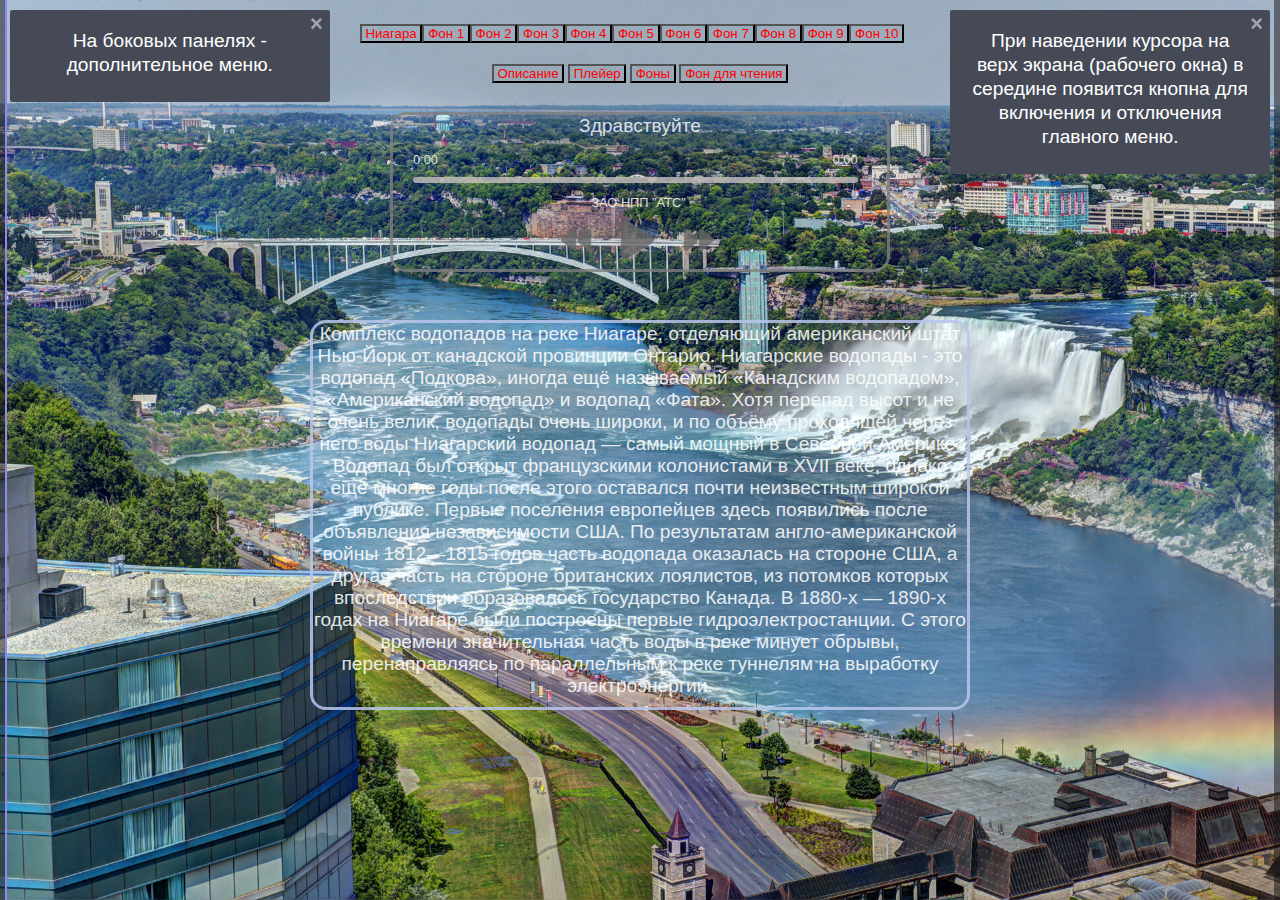
==== commit f5a4b4f8: "sec6mus4 commit" ====
--- a/index.html
+++ b/index.html
@@ -9,10 +9,9 @@
   <link rel="stylesheet" href="playmus.css" />
   <link rel="stylesheet" href="viezdmnu.css" />
   <link rel="stylesheet" href="viezdmnur.css" />
-<link rel="stylesheet" href="https://cdnjs.cloudflare.com/ajax/libs/font-awesome/6.6.0/css/all.min.css">
-<!-- <link rel="stylesheet" href="all.min.css"> -->
+<link rel="stylesheet" href="https://cdnjs.cloudflare.com/ajax/libs/font-awesome/6.6.0/css/all.min.css">   <!-- <link rel="stylesheet" href="all.min.css"> -->
 <title>Плейер 4 Ниагара</title>
-<link rel="icon" type="Images/x-icon" href="atsicon.ico"/>
+<link rel="icon" type="images/x-icon" href="atsicon.ico"/>
   </head>
   <body>
 
@@ -29,11 +28,6 @@
   <button class="btn btn-primary" id="butn9">&nbspФон&nbsp9&nbsp</button>
   <button class="btn btn-primary" id="butn10">&nbspФон&nbsp10&nbsp</button>
 </div>
-
-<!-- <div class="victor" id="victor">
-  <iframe width="670" height="230" frameborder="1"src="niagara.html"
-  title="Читаем" frameborder="0" allowfullscreen></iframe>
-</div>   -->
 
 <div class="containerop" id="containerop">
   <p>
@@ -198,37 +192,9 @@
   <script defer src="playmus.js"></script>
   <script src="backgr.js"></script>  
   <script src="vklvikl.js"></script>  
-  <script src="vklvikl2.js"></script>  
-  <script src="vklvikl3.js"></script>  
-  <script src="vklvikl4.js"></script>  
-  <script src="vklvikl5.js"></script>  
 
 <script src="spop.min.js"></script>  
-
-<script>
-spop.defaults = {
-  template  : null, // string required. Without it nothing happens!
-  style : 'info',// success, warning or error
-  autoclose : 11000,// miliseconds
-  position  : 'top-right',// top-left top-center bottom-left bottom-center bottom-right
-  icon  : false,// or false
-  group : false,// string, add a id reference
-  onOpen: function() { },
-  onClose   : function() { }
-};
-spop('<h2 class="spop-title">При наведении курсора на верх экрана (рабочего окна) в середине появится кнопна для включения и отключения главного меню.</h2>');
-// spop('<h2 class="spop-title">При наведении курсора на левый верхний угол экрана появится кнопна для включения и отключения главного меню.</h2><p class="vnizuspan">Это окно само не закроется</p>');
-</script>
-
-<script>
-spop.defaults = {
-style : 'info',// success, warning or error
-autoclose : 5000,// miliseconds
-position  : 'top-left',// top-left top-center bottom-left bottom-center bottom-right
-icon  : false,// or false
-};
-spop('<h2 class="spop-title">На боковых панелях - дополнительное меню.</h2>');
-</script>
+<script src="spopdob.js"></script>  
 
   <!-- <script
 src="https://cdn.jsdelivr.net/npm/bootstrap@5.3.2/dist/js/bootstrap.bundle.min.js"
--- a/playmus.css
+++ b/playmus.css
@@ -19,13 +19,6 @@
   justify-content: space-between;
   align-items: flex-start;  /* align-items: start !important; */
 } 
-/* #butn0{ color: red; } */
-/* .victor{ 
-  display: block;
-  margin-top: 26rem;  
-  align-items: center;
-  position: absolute;
-} */
 .victor1{ 
   display: block;
   margin-top: 4rem;   /* opacity: 0.95; */
@@ -135,6 +128,6 @@
 }
 
 #zaonpp{position: absolute; z-index: 3;
-padding-left: 12.2rem; padding-top: 5rem;
+padding-left: 12.4rem; padding-top: 5rem;
 }
 p{color: #fff;}
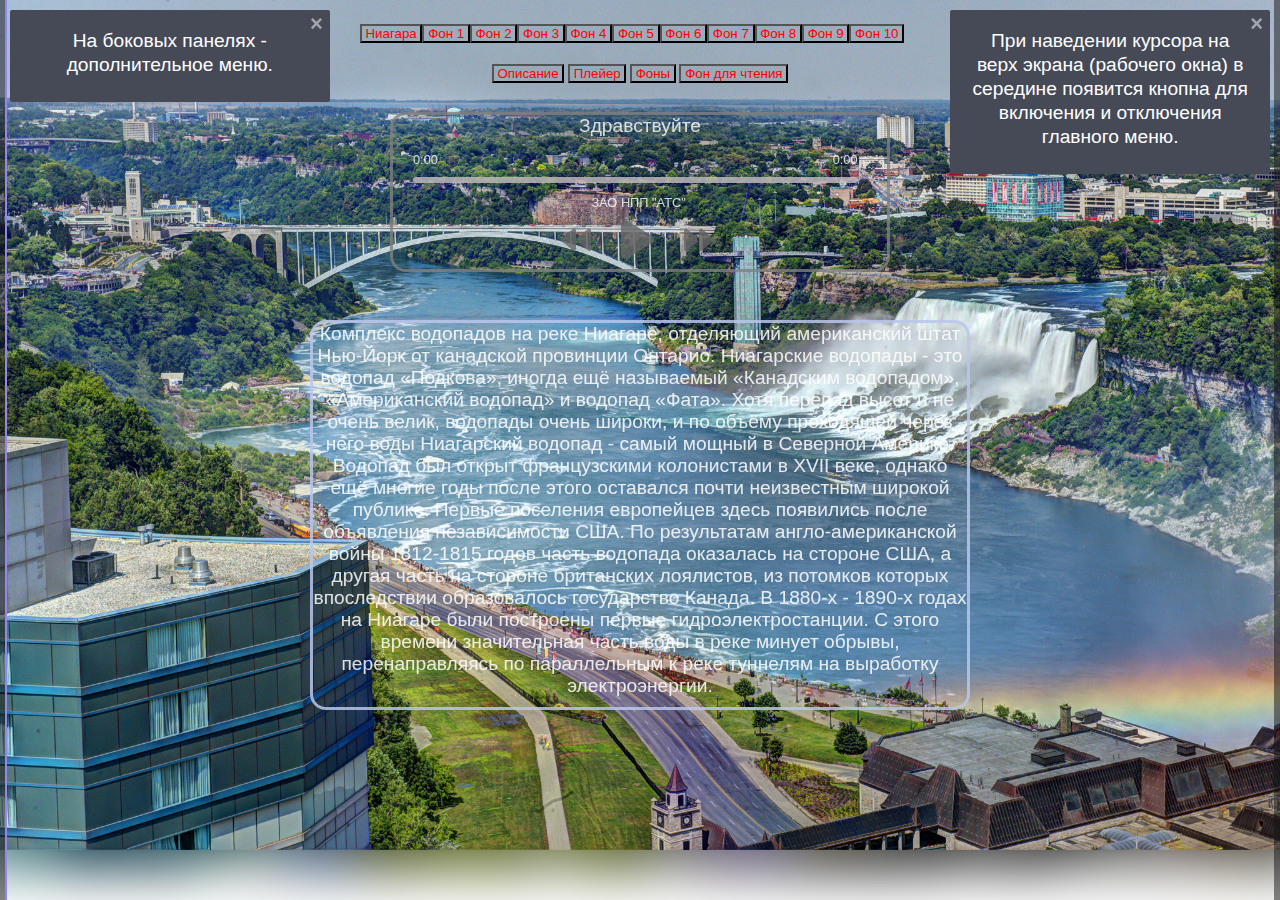
==== commit d442806a: "sec7 commit" ====
--- a/index.html
+++ b/index.html
@@ -5,8 +5,10 @@
 <meta name="viewport" content="width=device-width, initial-scale=1.0" />
 <!-- <link href="https://cdn.jsdelivr.net/npm/bootstrap@5.3.2/dist/css/bootstrap.min.css" rel="stylesheet"
   integrity="sha384-T3c6CoIi6uLrA9TneNEoa7RxnatzjcDSCmG1MXxSR1GAsXEV/Dwwykc2MPK8M2HN" crossorigin="anonymous" /> -->
+  <link rel="stylesheet" href="progressive-image.css" />
   <link rel="stylesheet" href="spop.min.css" />
   <link rel="stylesheet" href="playmus.css" />
+  <link rel="stylesheet" href="playmusk.css" />
   <link rel="stylesheet" href="viezdmnu.css" />
   <link rel="stylesheet" href="viezdmnur.css" />
 <link rel="stylesheet" href="https://cdnjs.cloudflare.com/ajax/libs/font-awesome/6.6.0/css/all.min.css">   <!-- <link rel="stylesheet" href="all.min.css"> -->
@@ -16,18 +18,31 @@
   <body>
 
 <div class="butnfon" id="butnfon">
-  <button class="btn btn-primary" id="butn0">&nbspНиагара&nbsp</button>
-  <button class="btn btn-primary" id="butn1">&nbspФон&nbsp1&nbsp</button>
-  <button class="btn btn-primary" id="butn2">&nbspФон&nbsp2&nbsp</button>
-  <button class="btn btn-primary" id="butn3">&nbspФон&nbsp3&nbsp</button>
-  <button class="btn btn-primary" id="butn4">&nbspФон&nbsp4&nbsp</button>
-  <button class="btn btn-primary" id="butn5">&nbspФон&nbsp5&nbsp</button>
-  <button class="btn btn-primary" id="butn6">&nbspФон&nbsp6&nbsp</button>
-  <button class="btn btn-primary" id="butn7">&nbspФон&nbsp7&nbsp</button>
-  <button class="btn btn-primary" id="butn8">&nbspФон&nbsp8&nbsp</button>
-  <button class="btn btn-primary" id="butn9">&nbspФон&nbsp9&nbsp</button>
-  <button class="btn btn-primary" id="butn10">&nbspФон&nbsp10&nbsp</button>
-</div>
+  <button class="btn btn-primary" id="butn01">&nbspНиагара&nbsp</button>
+  <button class="btn btn-primary" id="butn02">&nbspФон&nbsp1&nbsp</button>
+  <button class="btn btn-primary" id="butn03">&nbspФон&nbsp2&nbsp</button>
+  <button class="btn btn-primary" id="butn04">&nbspФон&nbsp3&nbsp</button>
+  <button class="btn btn-primary" id="butn05">&nbspФон&nbsp4&nbsp</button>
+  <button class="btn btn-primary" id="butn06">&nbspФон&nbsp5&nbsp</button>
+  <button class="btn btn-primary" id="butn07">&nbspФон&nbsp6&nbsp</button>
+  <button class="btn btn-primary" id="butn08">&nbspФон&nbsp7&nbsp</button>
+  <button class="btn btn-primary" id="butn09">&nbspФон&nbsp8&nbsp</button>
+  <button class="btn btn-primary" id="butn10">&nbspФон&nbsp9&nbsp</button>
+  <button class="btn btn-primary" id="butn11">&nbspФон&nbsp10&nbsp</button>
+</div>
+
+<a href="back/niagara.jpg" class="progressive replace" id="prim01"><img src="back/niagarm.jpg" class="preview" alt="Нет фото" /></a> 
+<a href="back/niagara0.jpg" class="progressive replace" id="prim02"><img src="back/niagarm0.jpg" class="preview" alt="Нет фото" /></a> 
+<a href="back/niagara1.jpg" class="progressive replace" id="prim03"><img src="back/niagarm1.jpg" class="preview" alt="Нет фото" /></a> 
+<a href="back/niagara2.jpg" class="progressive replace" id="prim04"><img src="back/niagarm2.jpg" class="preview" alt="Нет фото" /></a> 
+<a href="back/niagara3.jpg" class="progressive replace" id="prim05"><img src="back/niagarm3.jpg" class="preview" alt="Нет фото" /></a> 
+<a href="back/niagara4.jpg" class="progressive replace" id="prim06"><img src="back/niagarm4.jpg" class="preview" alt="Нет фото" /></a> 
+<a href="back/niagara5.jpg" class="progressive replace" id="prim07"><img src="back/niagarm5.jpg" class="preview" alt="Нет фото" /></a> 
+<a href="back/niagara6.jpg" class="progressive replace" id="prim08"><img src="back/niagarm6.jpg" class="preview" alt="Нет фото" /></a> 
+<a href="back/niagara7.jpg" class="progressive replace" id="prim09"><img src="back/niagarm7.jpg" class="preview" alt="Нет фото" /></a> 
+<a href="back/niagara8.jpg" class="progressive replace" id="prim10"><img src="back/niagarm8.jpg" class="preview" alt="Нет фото" /></a> 
+<a href="back/niagara9.jpg" class="progressive replace" id="prim11"><img src="back/niagarm9.jpg" class="preview" alt="Нет фото" /></a> 
+
 
 <div class="containerop" id="containerop">
   <p>
@@ -35,14 +50,14 @@
 канадской провинции Онтарио. Ниагарские водопады - это водопад «Подкова», 
 иногда ещё называемый «Канадским водопадом», «Американский водопад» и водопад «Фата». 
 Хотя перепад высот и не очень велик, водопады очень широки, и по объёму 
-проходящей через него воды Ниагарский водопад — самый мощный в Северной Америке.
+проходящей через него воды Ниагарский водопад - самый мощный в Северной Америке.
 Водопад был открыт французскими колонистами в XVII веке, однако ещё многие годы после 
 этого оставался почти неизвестным широкой публике. Первые поселения европейцев здесь 
 появились после объявления независимости США.
-По результатам англо-американской войны 1812—1815 годов часть водопада оказалась на 
+По результатам англо-американской войны 1812-1815 годов часть водопада оказалась на 
 стороне США, а другая часть на стороне британских лоялистов, из потомков которых 
 впоследствии образовалось государство Канада.
-В 1880-х — 1890-х годах на Ниагаре были построены первые гидроэлектростанции. 
+В 1880-х - 1890-х годах на Ниагаре были построены первые гидроэлектростанции. 
 С этого времени значительная часть воды в реке минует обрывы, 
 перенаправляясь по параллельным к реке туннелям на выработку электроэнергии.
 </p>
@@ -189,8 +204,10 @@
   </div>
 </div>
 
+  <script src="progressive-image.js"></script>  
   <script defer src="playmus.js"></script>
-  <script src="backgr.js"></script>  
+  <!-- <script src="backgr.js"></script>   -->
+  <script src="backgrk.js"></script>  
   <script src="vklvikl.js"></script>  
 
 <script src="spop.min.js"></script>  
--- a/progressive-image.css
+++ b/progressive-image.css
@@ -0,0 +1 @@
+.progressive{display:block;outline:none;overflow:hidden;position:relative}.progressive img{border:0;display:block;height:auto;max-width:none;width:100%}.progressive img.preview{filter:blur(2vw);transform:scale(1.05)}.progressive img.reveal{animation:progressiveReveal 1s linear;left:0;position:absolute;top:0}@keyframes progressiveReveal{0%{opacity:0;transform:scale(1.05)}to{opacity:1;transform:scale(1)}}--- a/playmus.css
+++ b/playmus.css
@@ -33,7 +33,7 @@
     outline: none;
 }
 button:hover{color: white;}
-body {  background-image: url(back/niagara.jpg);
+body {  background-image: url(back/niagara_.jpg);
   /* background: radial-gradient(rgb(55, 255, 0), blue); */
   min-height: 100vh;
   overflow: hidden;
--- a/playmusk.css
+++ b/playmusk.css
@@ -0,0 +1,11 @@
+html, body {margin: 0; height: 100%; overflow: hidden}
+
+#prim01_, #prim02, #prim03, #prim04, #prim05,
+#prim06, #prim07, #prim08, #prim09, #prim10,
+#prim11, #prim12, #prim13, #prim14, #prim15,
+#prim16, #prim17, #prim18, #prim19, #prim20, #prim21, #prim22
+{ display: none; }
+
+.butnfon{ position: absolute; z-index: 3;}
+
+#otklvse{z-index: 5;}
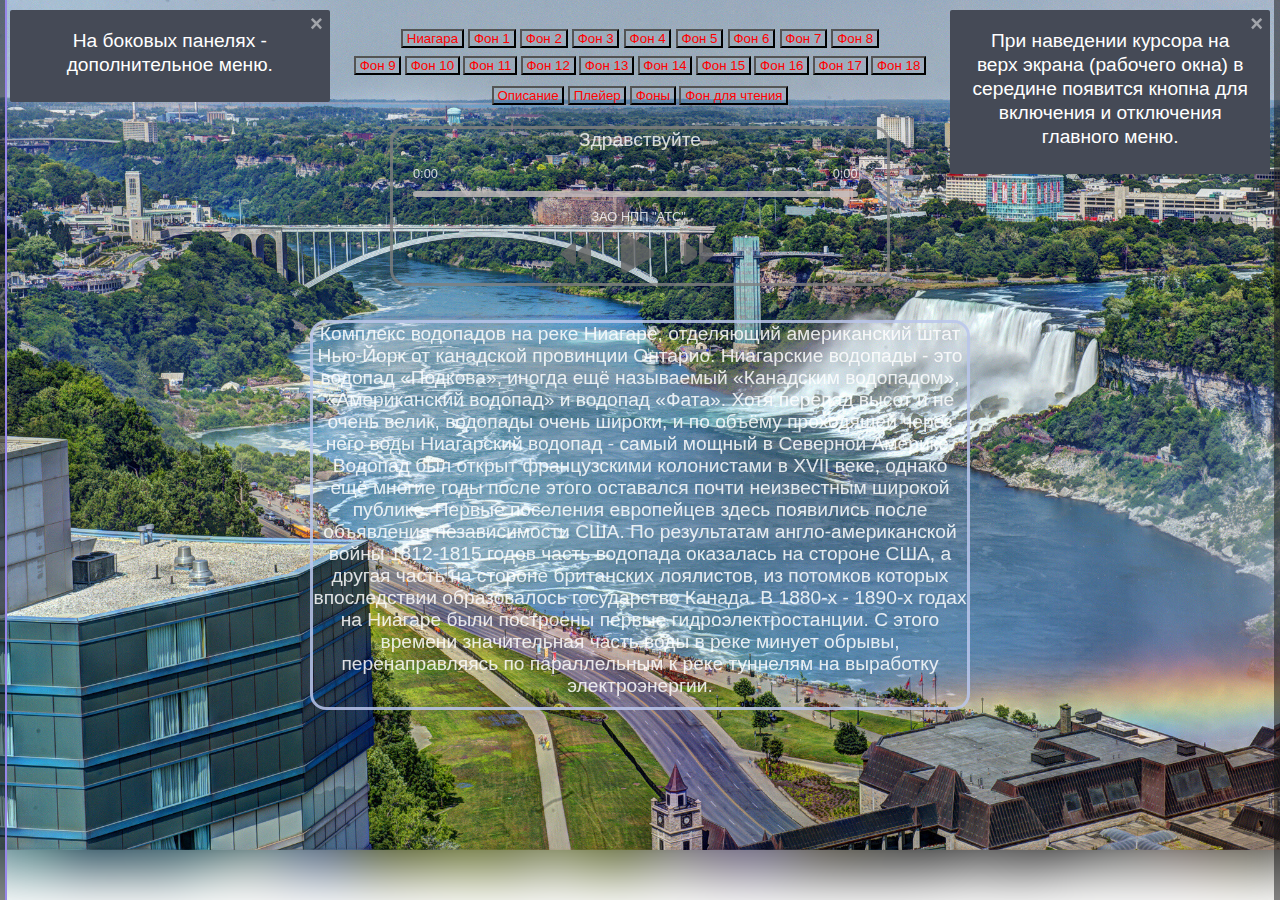
==== commit 1d711f35: "sec7 commit" ====
--- a/index.html
+++ b/index.html
@@ -27,8 +27,19 @@
   <button class="btn btn-primary" id="butn07">&nbspФон&nbsp6&nbsp</button>
   <button class="btn btn-primary" id="butn08">&nbspФон&nbsp7&nbsp</button>
   <button class="btn btn-primary" id="butn09">&nbspФон&nbsp8&nbsp</button>
+</div>
+
+<div class="butnfon1" id="butnfon1">
   <button class="btn btn-primary" id="butn10">&nbspФон&nbsp9&nbsp</button>
   <button class="btn btn-primary" id="butn11">&nbspФон&nbsp10&nbsp</button>
+  <button class="btn btn-primary" id="butn12">&nbspФон&nbsp11&nbsp</button>
+  <button class="btn btn-primary" id="butn13">&nbspФон&nbsp12&nbsp</button>
+  <button class="btn btn-primary" id="butn14">&nbspФон&nbsp13&nbsp</button>
+  <button class="btn btn-primary" id="butn15">&nbspФон&nbsp14&nbsp</button>
+  <button class="btn btn-primary" id="butn16">&nbspФон&nbsp15&nbsp</button>
+  <button class="btn btn-primary" id="butn17">&nbspФон&nbsp16&nbsp</button>
+  <button class="btn btn-primary" id="butn18">&nbspФон&nbsp17&nbsp</button>
+  <button class="btn btn-primary" id="butn19">&nbspФон&nbsp18&nbsp</button>
 </div>
 
 <a href="back/niagara.jpg" class="progressive replace" id="prim01"><img src="back/niagarm.jpg" class="preview" alt="Нет фото" /></a> 
@@ -43,6 +54,14 @@
 <a href="back/niagara8.jpg" class="progressive replace" id="prim10"><img src="back/niagarm8.jpg" class="preview" alt="Нет фото" /></a> 
 <a href="back/niagara9.jpg" class="progressive replace" id="prim11"><img src="back/niagarm9.jpg" class="preview" alt="Нет фото" /></a> 
 
+<a href="back/niagara10.jpg" class="progressive replace" id="prim12"><img src="back/niagarm10.jpg" class="preview" alt="Нет фото" /></a> 
+<a href="back/niagara11.jpg" class="progressive replace" id="prim13"><img src="back/niagarm11.jpg" class="preview" alt="Нет фото" /></a> 
+<a href="back/niagara12.jpg" class="progressive replace" id="prim14"><img src="back/niagarm12.jpg" class="preview" alt="Нет фото" /></a> 
+<a href="back/niagara13.jpg" class="progressive replace" id="prim15"><img src="back/niagarm13.jpg" class="preview" alt="Нет фото" /></a> 
+<a href="back/niagara14.jpg" class="progressive replace" id="prim16"><img src="back/niagarm14.jpg" class="preview" alt="Нет фото" /></a> 
+<a href="back/niagara15.jpg" class="progressive replace" id="prim17"><img src="back/niagarm15.jpg" class="preview" alt="Нет фото" /></a> 
+<a href="back/niagara16.jpg" class="progressive replace" id="prim18"><img src="back/niagarm16.jpg" class="preview" alt="Нет фото" /></a> 
+<a href="back/niagara17.jpg" class="progressive replace" id="prim19"><img src="back/niagarm17.jpg" class="preview" alt="Нет фото" /></a> 
 
 <div class="containerop" id="containerop">
   <p>
@@ -206,8 +225,7 @@
 
   <script src="progressive-image.js"></script>  
   <script defer src="playmus.js"></script>
-  <!-- <script src="backgr.js"></script>   -->
-  <script src="backgrk.js"></script>  
+  <script src="backgr.js"></script>  
   <script src="vklvikl.js"></script>  
 
 <script src="spop.min.js"></script>  
--- a/playmus.css
+++ b/playmus.css
@@ -10,18 +10,21 @@
 #otklvse:hover {
     opacity: 1;
     color: black;
+}  /* .vnizuspan{ text-align: center; font-size: .8rem;} */
+
+.butnfon{ display: block; 
+  padding-top: 1.8rem;
+  font-size: medium; color: red;
+  position: absolute;
+} 
+.butnfon1{ display: block; z-index: 4; 
+  margin-top: 3.5rem; 
+  align-items: center;
+  position: absolute;
 }
-/* .vnizuspan{ text-align: center; font-size: .8rem;} */
-
-.butnfon{ display: flex; 
-  padding-left: 3rem; padding-top: 1.5rem;
-  font-size: medium; color: red; margin-left: -4rem;
-  justify-content: space-between;
-  align-items: flex-start;  /* align-items: start !important; */
-} 
 .victor1{ 
   display: block;
-  margin-top: 4rem;   /* opacity: 0.95; */
+  margin-top: 5.4rem;   /* opacity: 0.95; */
   align-items: center;
   position: absolute;
 }
@@ -55,7 +58,7 @@
 }
 .container {  
   display: block;
-  margin-top: 7rem; color: white;
+  margin-top: 7.9rem; color: white;
   opacity: 0.8;
   align-items: center;
   position: absolute;
